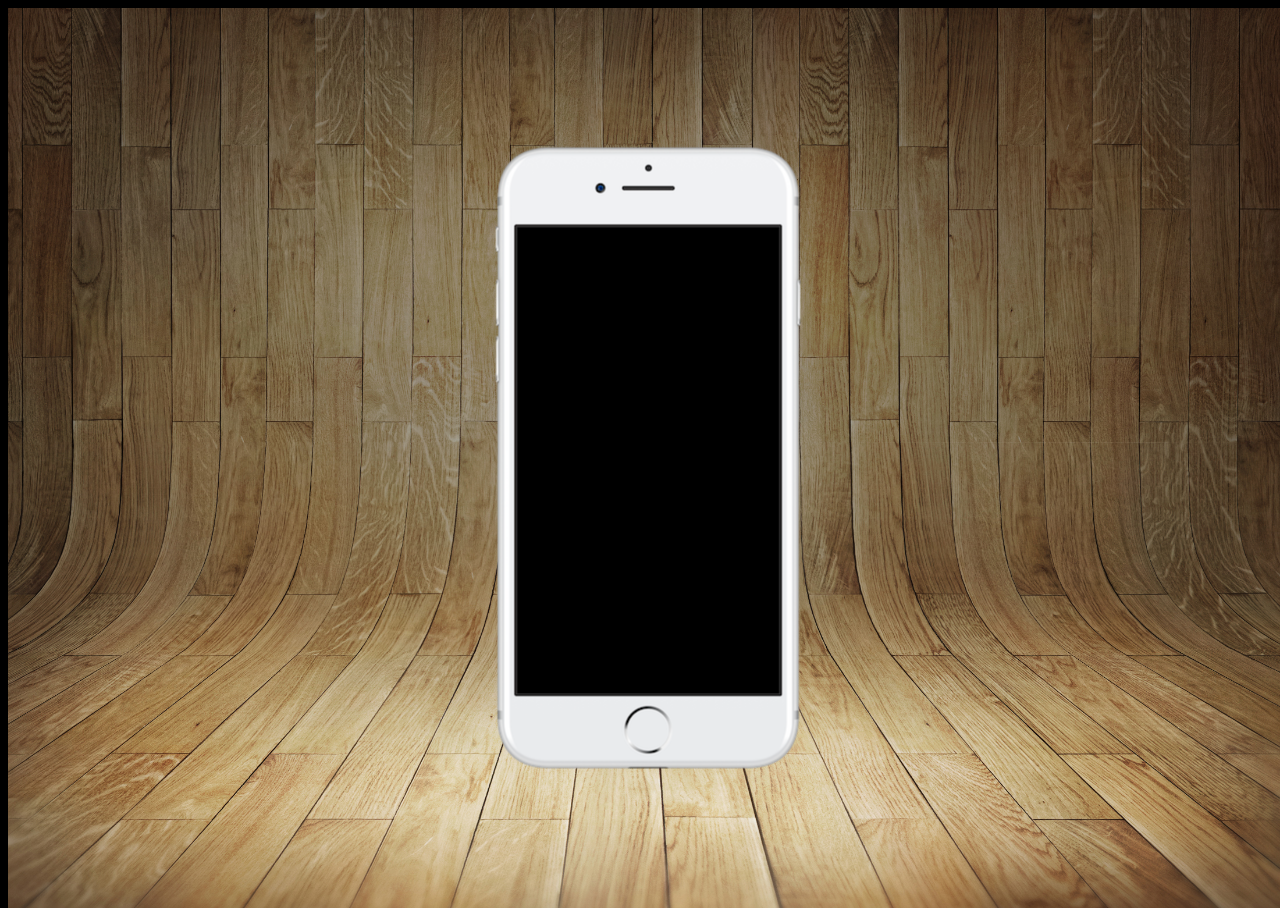
==== index.html @ 7b2a33d2 "projeto social" ====
<!DOCTYPE html>
<html lang="pt-br">
<head>
    <meta charset="UTF-8">
    <meta http-equiv="X-UA-Compatible" content="IE=edge">
    <meta name="viewport" content="width=device-width, initial-scale=1.0">
    <link rel="shortcut icon" href="favicon.ico" type="image/x-icon">
    <link rel="stylesheet" href="estilos/style.css">
    <title>Projeto redes sociais</title>
</head>
<body>
    <main>
        <section id="telefone">

        </section>
        <section id="redes-sociais">

        </section>
    </main>
    
</body>
</html>
---- estilos/style.css ----
@charset "UTF-8"

*{
    margin: 0px;
    padding: 0px;
    font-family: Arial, Helvetica, sans-serif;
}
html, body{
    height: 100vh;
    width: 100vw;
    background-color: black;
}

body{
    background: url(../imagens/fundo-madeira.jpg) no-repeat top center;
    background-size: cover;
    background-attachment: fixed;
}

main{
    height: 100vh;
    position: relative;
}

section#telefone {
    position: absolute;
    top: 50%;
    left: 50%;
    transform: translate(-50%, -50%);

    height: 627px;
    width: 311px;
    background: url('../imagens/frame-iphone.png') no-repeat;
}
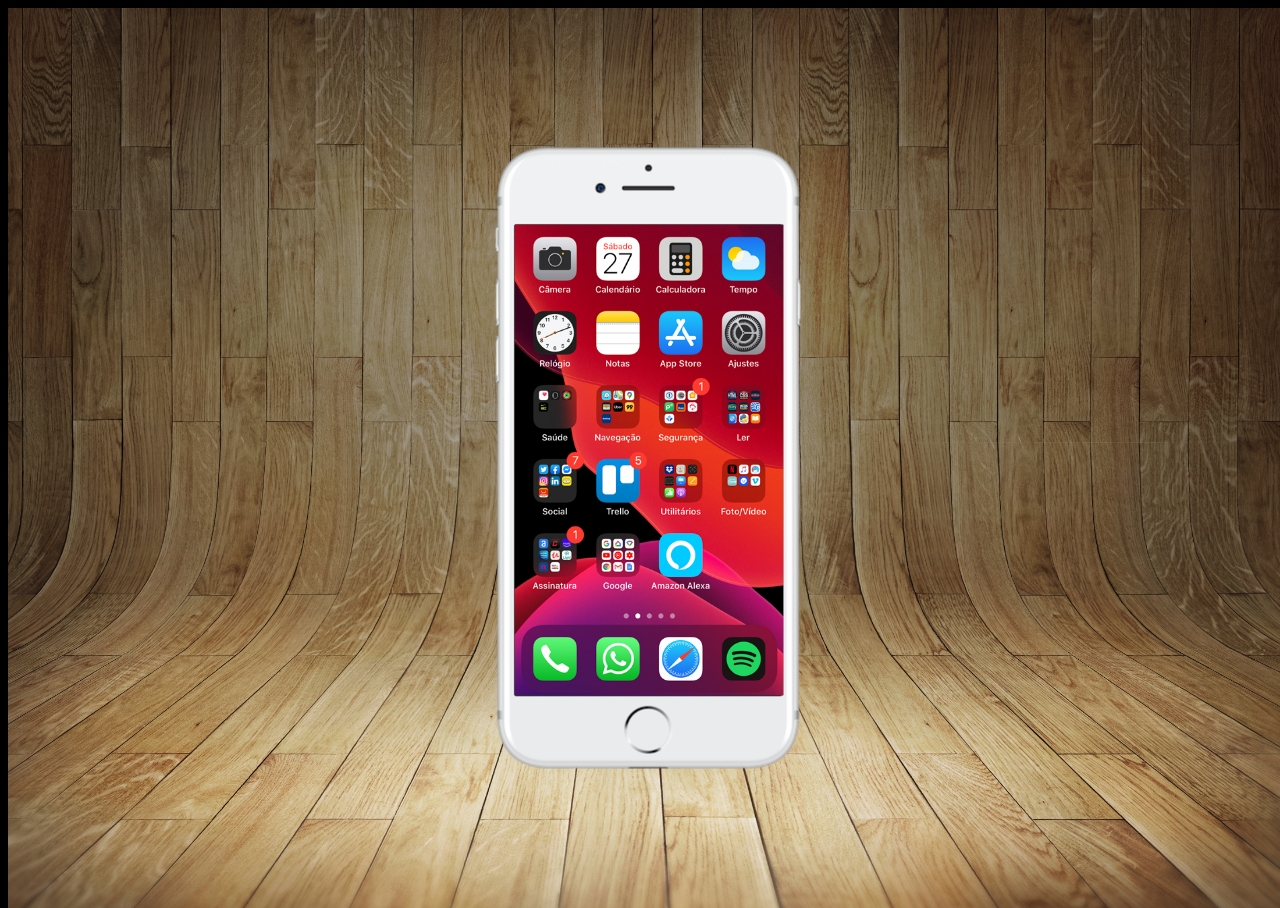
==== commit 941cecfb: "projeto social" ====
--- a/index.html
+++ b/index.html
@@ -11,7 +11,7 @@
 <body>
     <main>
         <section id="telefone">
-
+            <iframe id="tela" src="home.html" frameborder="0"></iframe>
         </section>
         <section id="redes-sociais">
 
--- a/estilos/style.css
+++ b/estilos/style.css
@@ -31,4 +31,11 @@
     height: 627px;
     width: 311px;
     background: url('../imagens/frame-iphone.png') no-repeat;
+}
+iframe#tela {
+    position: relative;
+    top: 80px;
+    left: 22px;
+    width: 269px;
+    height: 471px;
 }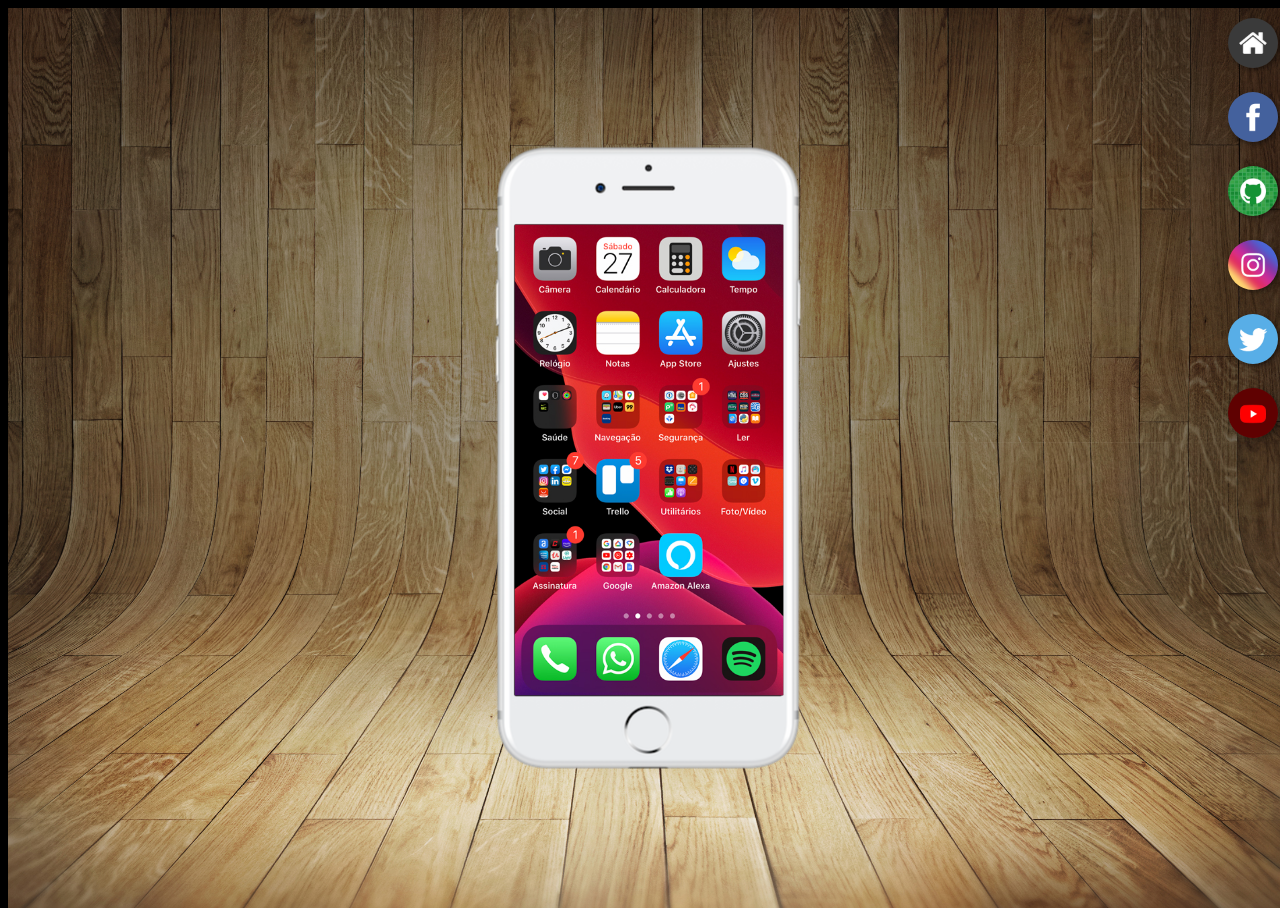
==== commit c0de96f4: "midia lado da tela" ====
--- a/index.html
+++ b/index.html
@@ -11,10 +11,17 @@
 <body>
     <main>
         <section id="telefone">
-            <iframe id="tela" src="home.html" frameborder="0"></iframe>
+            <iframe id="tela" src="home.html" frameborder="0">
+                <p>Seu navegador não é compátivel com isso.</p>
+            </iframe>
         </section>
         <section id="redes-sociais">
-
+                <a href="#" target="tela"><img src="imagens/logo-home.jpg" alt="home"></a><br>
+                <a href="#" target="tela"><img src="imagens/logo-facebook.jpg" alt=""></a><br>
+                <a href="#" target="tela"><img src="imagens/logo-github.jpg" alt=""></a><br>
+                <a href="#" target="tela"><img src="imagens/logo-instagram.jpg" alt=""></a><br>
+                <a href="#" target="tela"><img src="imagens/logo-twitter.jpg" alt=""></a><br>
+                <a href="#"target="tela"><img src="imagens/logo-youtube.jpg" alt=""></a>
         </section>
     </main>
     
--- a/estilos/style.css
+++ b/estilos/style.css
@@ -38,4 +38,20 @@
     left: 22px;
     width: 269px;
     height: 471px;
+}
+section#redes-sociais{
+    text-align: right;
+}
+section#redes-sociais img{
+    width: 50px;
+    margin: 10px;
+    border-radius: 50%;
+    box-shadow: 2px 2px 5px rgba(0, 0, 0, 0.445);
+    box-sizing: border-box;
+}
+section#redes-sociais img:hover{
+    border: 2px solid white;
+    transform: translate(-3px, -3px);
+    box-shadow: 5px 5px 10px black;
+    transition: transform .3s;
 }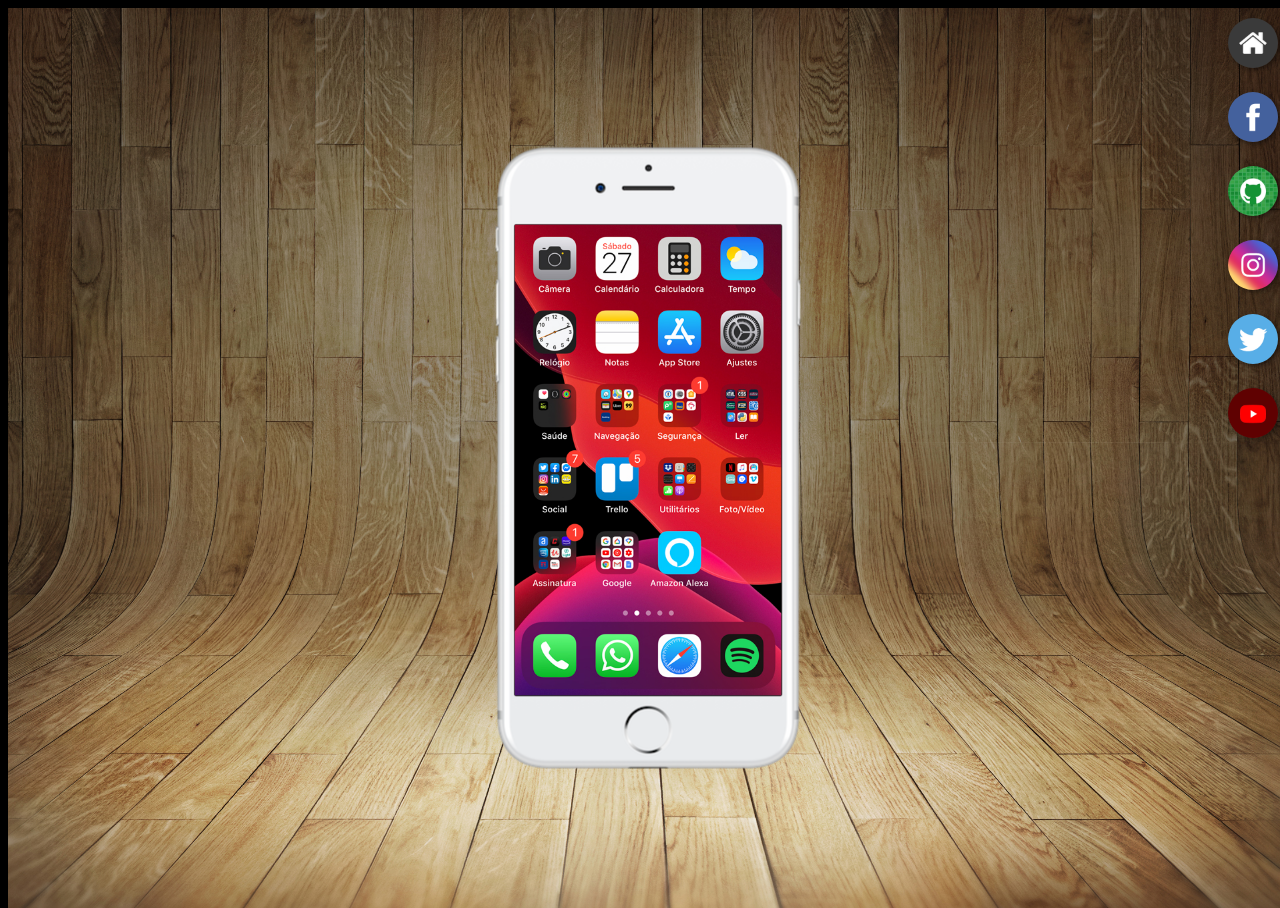
==== commit 2d48789a: "projeto celular" ====
--- a/index.html
+++ b/index.html
@@ -11,17 +11,17 @@
 <body>
     <main>
         <section id="telefone">
-            <iframe id="tela" src="home.html" frameborder="0">
+            <iframe src="home.html" name="tela" id="tela" frameborder="0">
                 <p>Seu navegador não é compátivel com isso.</p>
             </iframe>
         </section>
         <section id="redes-sociais">
-                <a href="#" target="tela"><img src="imagens/logo-home.jpg" alt="home"></a><br>
-                <a href="#" target="tela"><img src="imagens/logo-facebook.jpg" alt=""></a><br>
-                <a href="#" target="tela"><img src="imagens/logo-github.jpg" alt=""></a><br>
-                <a href="#" target="tela"><img src="imagens/logo-instagram.jpg" alt=""></a><br>
-                <a href="#" target="tela"><img src="imagens/logo-twitter.jpg" alt=""></a><br>
-                <a href="#"target="tela"><img src="imagens/logo-youtube.jpg" alt=""></a>
+                <a href="home.html" target="tela"><img src="imagens/logo-home.jpg" alt="home"></a><br>
+                <a href="facebook.html" target="tela"><img src="imagens/logo-facebook.jpg" alt="facebook"></a><br>
+                <a href="github.html" target="tela"><img src="imagens/logo-github.jpg" alt="github"></a><br>
+                <a href="instagram.html" target="tela"><img src="imagens/logo-instagram.jpg" alt="instagram"></a><br>
+                <a href="twitter.html" target="tela"><img src="imagens/logo-twitter.jpg" alt="twitter"></a><br>
+                <a href="youtube.html"target="tela"><img src="imagens/logo-youtube.jpg" alt="youtube"></a>
         </section>
     </main>
     
--- a/estilos/style.css
+++ b/estilos/style.css
@@ -36,7 +36,7 @@
     position: relative;
     top: 80px;
     left: 22px;
-    width: 269px;
+    width: 267px;
     height: 471px;
 }
 section#redes-sociais{
